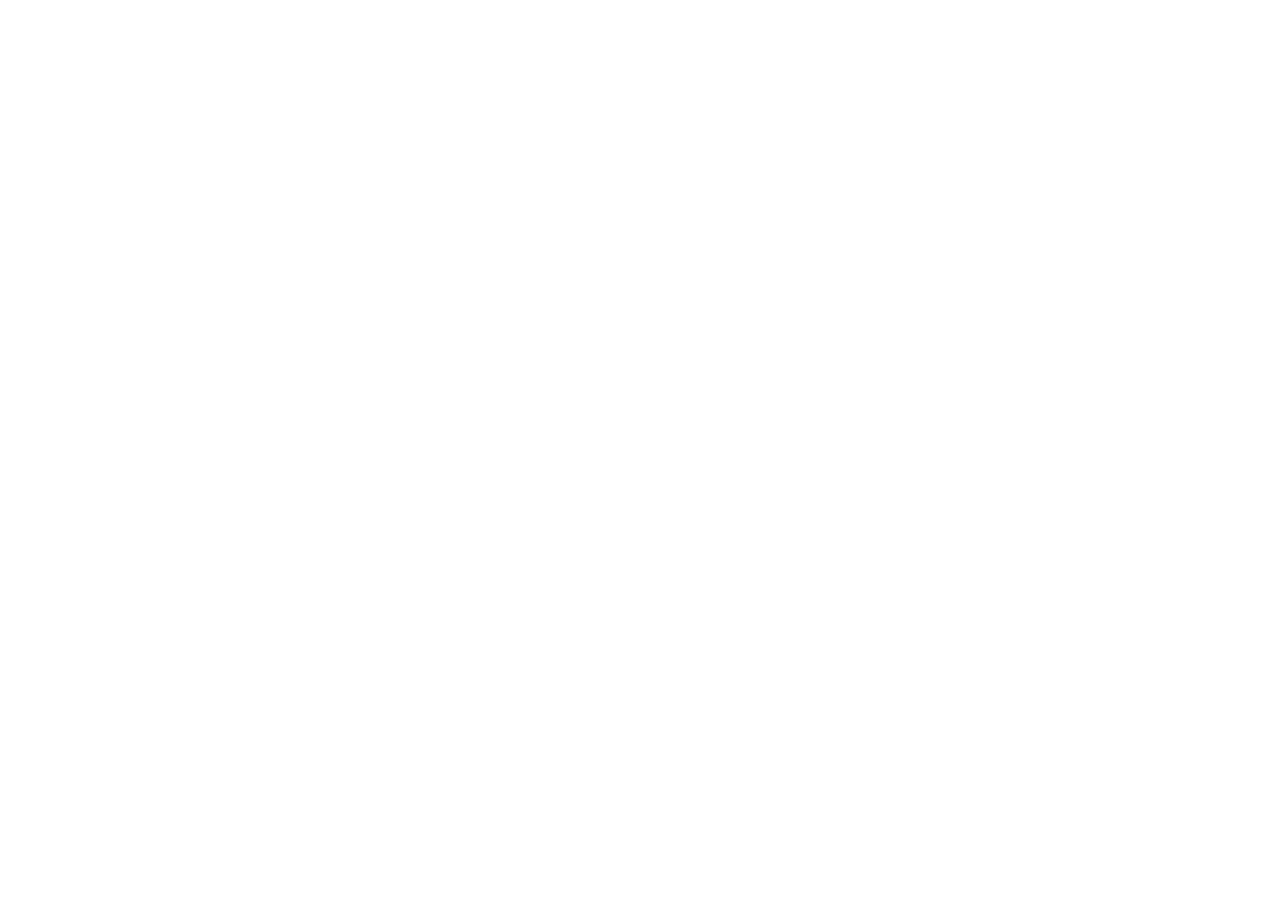
==== news-add.html @ 675e3b58 "[add] テーブルの追加" ====
<!DOCTYPE html>
<html lang="ja">
<head>
    <meta charset="UTF-8">
    <meta name="viewport" content="width=device-width, initial-scale=1.0">
    <title>お知らせ 新規追加 | Salus製薬株式会社_admin</title>
</head>
<body>
    
</body>
</html>
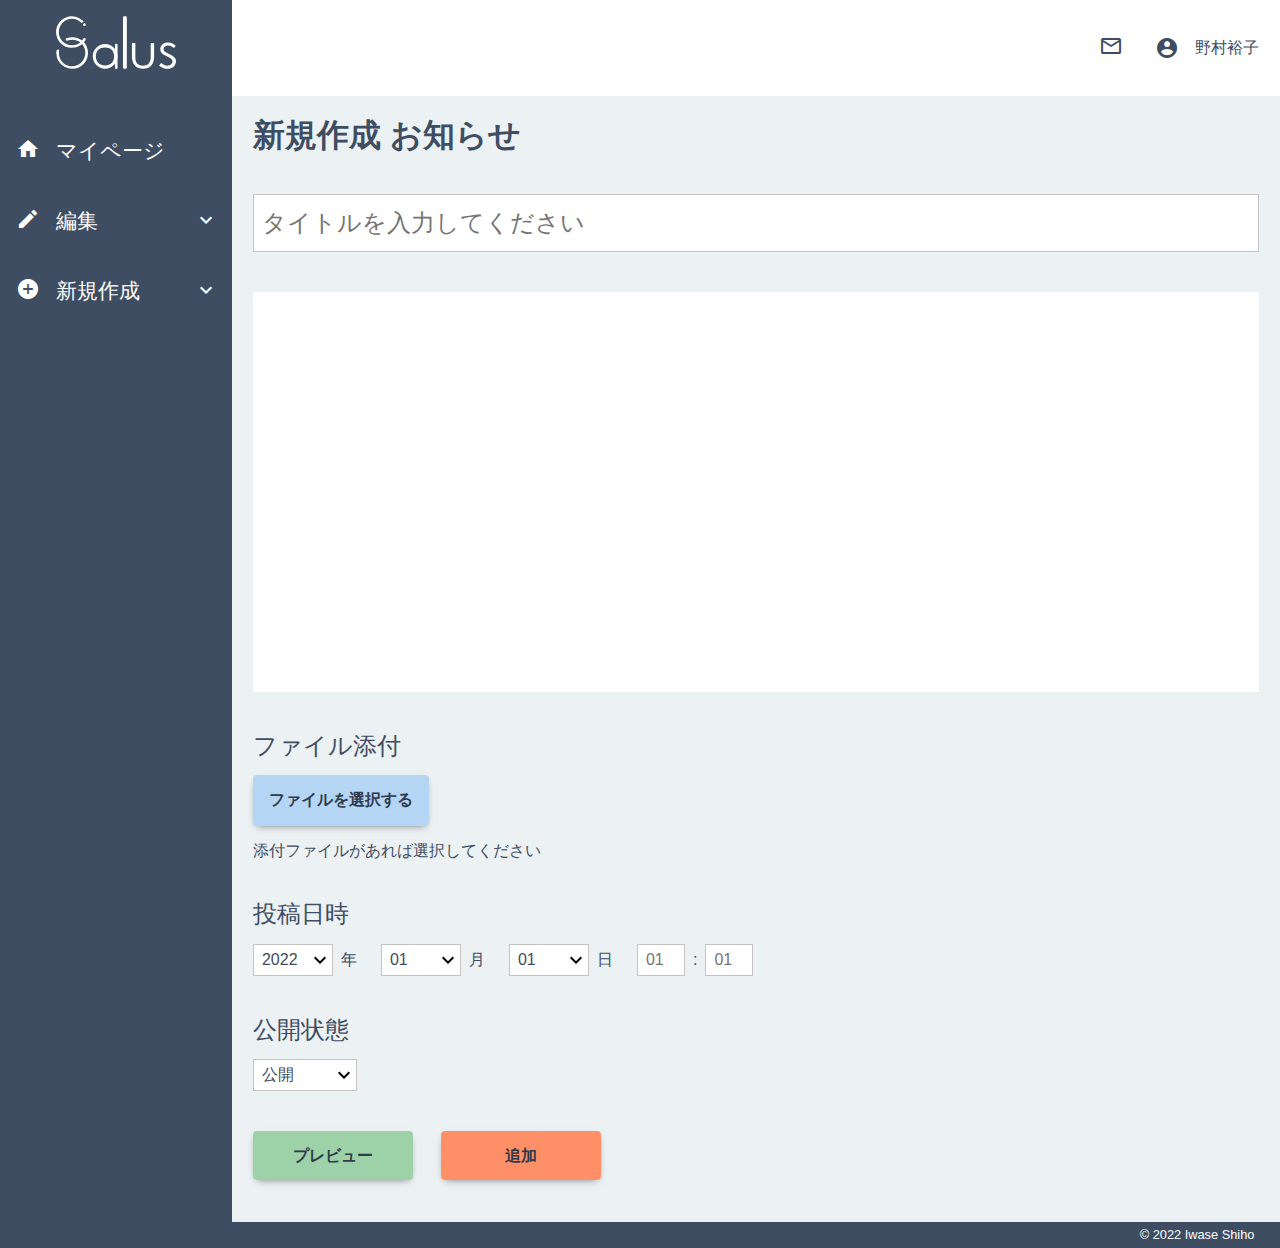
==== commit 72731ad3: "[add] 新規追加のコンテンツ追加" ====
--- a/news-add.html
+++ b/news-add.html
@@ -3,9 +3,195 @@
 <head>
     <meta charset="UTF-8">
     <meta name="viewport" content="width=device-width, initial-scale=1.0">
-    <title>お知らせ 新規追加 | Salus製薬株式会社_admin</title>
+    <link rel="stylesheet" href="./css/foundations.css">
+    <link rel="stylesheet" href="./css/layout.css">
+    <link rel="stylesheet" href="./css/object.css">
+    <link href="https://fonts.googleapis.com/icon?family=Material+Icons" rel="stylesheet">
+    <link href="https://cdn.quilljs.com/1.3.6/quill.snow.css" rel="stylesheet">
+    <title>新規追加 お知らせ | Salus製薬株式会社_admin</title>
 </head>
 <body>
-    
+    <div class="l-grid">
+        <header class="l-header  p-grid p-grid__header df">
+            <div class="p-nav">
+                <nav class="p-nav__header">
+                    <ul class="df">
+                        <a href="">
+                            <li>
+                                <span class="material-icons">mail_outline</span>
+                            </li>    
+                        </a>
+                        <li class="df">
+                            <span class="material-icons c-icon c-icon--account">account_circle</span>
+                            <div>野村裕子</div>
+                        </li>
+                    </ul>
+                </nav>    
+            </div>
+        </header>
+
+        <nav class="p-menu p-grid p-grid__menu">
+            <div class="p-menu__logo">
+                <a href="">
+                    <h1>
+                        <img src="./img/salus-logo-admin.svg" alt="Salus製薬株式会社">
+                    </h1>    
+                </a>
+            </div>
+            <ul class="p-menu__list">
+                <li>
+                    <a href="">
+                        <div class="c-icon c-icon--mypage">マイページ</div>
+                    </a>
+                </li>
+                <li>
+                    <div class="c-icon c-icon--edit p-menu__accordion">編集</div>
+                    <ul class="p-menu-sub">
+                        <li><a href="">お知らせ</a></li>
+                        <li><a href="">トピックス</a></li>
+                        <li><a href="">会社概要</a></li>
+                        <li><a href="">事業</a></li>
+                    </ul>
+                </li>
+                <li>
+                    <div class="c-icon c-icon--add p-menu__accordion">新規作成</div>
+                    <ul class="p-menu-sub">
+                        <li><a href="">お知らせ</a></li>
+                        <li><a href="">トピックス</a></li>
+                        <li><a href="">会社概要</a></li>
+                        <li><a href="">事業</a></li>
+                    </ul>
+                </li>
+             </ul>
+        </nav>
+
+        <main class="p-grid p-grid__edit">
+            <section>
+                <div class="p-add l-wrapper">
+                    <div class="c-heading">
+                        <h2>新規作成 お知らせ</h2>
+                    </div>
+                    <div class="c-title">
+                        <input type="text" placeholder="タイトルを入力してください">
+                    </div>
+                    <div class="p-text-editor">
+                        <div id="c-editor"></div>
+                    </div>
+                    <div class="p-file-button">
+                        <h3>ファイル添付</h3>
+                        <div class="p-file-button__selection">
+                            <label for=""><input type="file">ファイルを選択する</label>
+                            <p class="file-name">添付ファイルがあれば選択してください</p>
+                        </div>
+                    </div>
+                    <div class="p-date-time">
+                        <h3>投稿日時</h3>
+                        <div class="df p-date-time__form">
+                            <div class="df p-date-time__year">
+                                <select name="" id="">
+                                    <option value="2022">2022</option>
+                                    <option value="2023">2023</option>
+                                    <option value="2024">2024</option>
+                                    <option value="2025">2025</option>
+                                    <option value="2026">2026</option>
+                                    <option value="2027">2027</option>
+                                    <option value="2028">2028</option>
+                                    <option value="2029">2029</option>
+                                    <option value="2030">2030</option>
+                                </select>
+                                <span>年</span>
+                            </div>
+                                <div class="df p-date-time__month">
+                                    <select name="" id="">
+                                        <option value="01">01</option>
+                                        <option value="02">02</option>
+                                        <option value="03">03</option>
+                                        <option value="04">04</option>
+                                        <option value="05">05</option>
+                                        <option value="06">06</option>
+                                        <option value="07">07</option>
+                                        <option value="08">08</option>
+                                        <option value="09">09</option>
+                                        <option value="10">10</option>
+                                        <option value="11">11</option>
+                                        <option value="12">12</option>
+                                    </select>
+                                    <span>月</span>
+                                </div>
+                                <div class="df p-date-time__day">
+                                    <select name="" id="">
+                                        <option value="01">01</option>
+                                        <option value="02">02</option>
+                                        <option value="03">03</option>
+                                        <option value="04">04</option>
+                                        <option value="05">05</option>
+                                        <option value="06">06</option>
+                                        <option value="07">07</option>
+                                        <option value="08">08</option>
+                                        <option value="09">09</option>
+                                        <option value="10">10</option>
+                                        <option value="11">11</option>
+                                        <option value="12">12</option>
+                                        <option value="13">13</option>
+                                        <option value="14">14</option>
+                                        <option value="15">15</option>
+                                        <option value="16">16</option>
+                                        <option value="17">17</option>
+                                        <option value="18">18</option>
+                                        <option value="19">19</option>
+                                        <option value="20">20</option>
+                                        <option value="21">21</option>
+                                        <option value="22">22</option>
+                                        <option value="23">23</option>
+                                        <option value="24">24</option>
+                                        <option value="25">25</option>
+                                        <option value="26">26</option>
+                                        <option value="27">27</option>
+                                        <option value="28">28</option>
+                                        <option value="29">29</option>
+                                        <option value="30">30</option>
+                                        <option value="31">31</option>
+                                    </select>
+                                    <span>日</span>
+                                </div>
+                                <div class="p-date-time__hour">
+                                    <input type="text" placeholder="01">
+                                </div>
+                                <div class="df p-date-time__colon">
+                                    <span>:</span>
+                                </div>
+                                <div class="p-date-time__minutes">
+                                    <input type="text" placeholder="01">
+                                </div>
+                        </div>
+                    </div>
+                    <div class="p-public-status">
+                        <h3>公開状態</h3>
+                        <div class="p-public-status__selection">
+                            <select name="" id="">
+                                <option value="公開">公開</option>
+                                <option value="非公開">非公開</option>
+                            </select>
+                        </div>
+                    </div>
+                    <div class="p-add-button">
+                        <a href=""><input type="button">プレビュー</a>
+                        <a href=""><input type="button">追加</a>
+                    </div>
+
+                </div>
+            </section>
+        </main>
+
+        <footer class="p-grid p-grid__footer l-footer df">
+            <small>&copy; 2022 Iwase Shiho</small>
+        </footer>
+
+    </div>
+    <script src="https://ajax.googleapis.com/ajax/libs/jquery/3.6.0/jquery.min.js"></script>
+    <script src="./js/accordion.js" type="text/javascript"></script>
+    <script src="https://cdn.quilljs.com/1.3.6/quill.js"></script>
+    <script src="./js/text-editor.js" type="text/javascript"></script>
+    <script src="./js/file-button.js" type="text/javascript"></script>
 </body>
 </html>--- a/css/foundations.css
+++ b/css/foundations.css
@@ -0,0 +1,476 @@
+html {
+  font-size: 100%;
+}
+html body {
+  font-family: "Inconsolata", "Noto Sans JP", sans-serif;
+  color: #3E4D62;
+  background-color: #ECF1F4;
+}
+html body p {
+  line-break: strict;
+}
+
+/*! destyle.css v2.0.2 | MIT License | https://github.com/nicolas-cusan/destyle.css */
+/* Reset box-model and set borders */
+/* ============================================ */
+*,
+::before,
+::after {
+  box-sizing: border-box;
+  border-style: solid;
+  border-width: 0;
+}
+
+/* Document */
+/* ============================================ */
+/**
+ * 1. Correct the line height in all browsers.
+ * 2. Prevent adjustments of font size after orientation changes in iOS.
+ * 3. Remove gray overlay on links for iOS.
+ */
+html {
+  line-height: 1.15;
+  /* 1 */
+  -webkit-text-size-adjust: 100%;
+  /* 2 */
+  -webkit-tap-highlight-color: transparent;
+  /* 3*/
+}
+
+/* Sections */
+/* ============================================ */
+/**
+ * Remove the margin in all browsers.
+ */
+body {
+  margin: 0;
+}
+
+/**
+ * Render the `main` element consistently in IE.
+ */
+main {
+  display: block;
+}
+
+/* Vertical rhythm */
+/* ============================================ */
+p,
+table,
+blockquote,
+address,
+pre,
+iframe,
+form,
+figure,
+dl {
+  margin: 0;
+}
+
+/* Headings */
+/* ============================================ */
+h1,
+h2,
+h3,
+h4,
+h5,
+h6 {
+  font-size: inherit;
+  line-height: inherit;
+  font-weight: inherit;
+  margin: 0;
+}
+
+/* Lists (enumeration) */
+/* ============================================ */
+ul,
+ol {
+  margin: 0;
+  padding: 0;
+  list-style: none;
+}
+
+/* Lists (definition) */
+/* ============================================ */
+dt {
+  font-weight: bold;
+}
+
+dd {
+  margin-left: 0;
+}
+
+/* Grouping content */
+/* ============================================ */
+/**
+ * 1. Add the correct box sizing in Firefox.
+ * 2. Show the overflow in Edge and IE.
+ */
+hr {
+  box-sizing: content-box;
+  /* 1 */
+  height: 0;
+  /* 1 */
+  overflow: visible;
+  /* 2 */
+  border-top-width: 1px;
+  margin: 0;
+  clear: both;
+  color: inherit;
+}
+
+/**
+ * 1. Correct the inheritance and scaling of font size in all browsers.
+ * 2. Correct the odd `em` font sizing in all browsers.
+ */
+pre {
+  font-family: monospace, monospace;
+  /* 1 */
+  font-size: inherit;
+  /* 2 */
+}
+
+address {
+  font-style: inherit;
+}
+
+/* Text-level semantics */
+/* ============================================ */
+/**
+ * Remove the gray background on active links in IE 10.
+ */
+a {
+  background-color: transparent;
+  text-decoration: none;
+  color: inherit;
+}
+
+/**
+ * 1. Remove the bottom border in Chrome 57-
+ * 2. Add the correct text decoration in Chrome, Edge, IE, Opera, and Safari.
+ */
+abbr[title] {
+  text-decoration: underline;
+  /* 2 */
+  -webkit-text-decoration: underline dotted;
+          text-decoration: underline dotted;
+  /* 2 */
+}
+
+/**
+ * Add the correct font weight in Chrome, Edge, and Safari.
+ */
+b,
+strong {
+  font-weight: bolder;
+}
+
+/**
+ * 1. Correct the inheritance and scaling of font size in all browsers.
+ * 2. Correct the odd `em` font sizing in all browsers.
+ */
+code,
+kbd,
+samp {
+  font-family: monospace, monospace;
+  /* 1 */
+  font-size: inherit;
+  /* 2 */
+}
+
+/**
+ * Add the correct font size in all browsers.
+ */
+small {
+  font-size: 80%;
+}
+
+/**
+ * Prevent `sub` and `sup` elements from affecting the line height in
+ * all browsers.
+ */
+sub,
+sup {
+  font-size: 75%;
+  line-height: 0;
+  position: relative;
+  vertical-align: baseline;
+}
+
+sub {
+  bottom: -0.25em;
+}
+
+sup {
+  top: -0.5em;
+}
+
+/* Embedded content */
+/* ============================================ */
+/**
+ * Prevent vertical alignment issues.
+ */
+img,
+embed,
+object,
+iframe {
+  vertical-align: bottom;
+}
+
+/* Forms */
+/* ============================================ */
+/**
+ * Reset form fields to make them styleable
+ */
+button,
+input,
+optgroup,
+select,
+textarea {
+  -webkit-appearance: none;
+  -moz-appearance: none;
+       appearance: none;
+  vertical-align: middle;
+  color: inherit;
+  font: inherit;
+  background: transparent;
+  padding: 0;
+  margin: 0;
+  outline: 0;
+  border-radius: 0;
+  text-align: inherit;
+}
+
+/**
+ * Reset radio and checkbox appearance to preserve their look in iOS.
+ */
+[type=checkbox] {
+  -webkit-appearance: checkbox;
+  -moz-appearance: checkbox;
+       appearance: checkbox;
+}
+
+[type=radio] {
+  -webkit-appearance: radio;
+  -moz-appearance: radio;
+       appearance: radio;
+}
+
+/**
+ * Show the overflow in IE.
+ * 1. Show the overflow in Edge.
+ */
+button,
+input {
+  /* 1 */
+  overflow: visible;
+}
+
+/**
+ * Remove the inheritance of text transform in Edge, Firefox, and IE.
+ * 1. Remove the inheritance of text transform in Firefox.
+ */
+button,
+select {
+  /* 1 */
+  text-transform: none;
+}
+
+/**
+ * Correct the inability to style clickable types in iOS and Safari.
+ */
+button,
+[type=button],
+[type=reset],
+[type=submit] {
+  cursor: pointer;
+  -webkit-appearance: none;
+  -moz-appearance: none;
+       appearance: none;
+}
+
+button[disabled],
+[type=button][disabled],
+[type=reset][disabled],
+[type=submit][disabled] {
+  cursor: default;
+}
+
+/**
+ * Remove the inner border and padding in Firefox.
+ */
+button::-moz-focus-inner,
+[type=button]::-moz-focus-inner,
+[type=reset]::-moz-focus-inner,
+[type=submit]::-moz-focus-inner {
+  border-style: none;
+  padding: 0;
+}
+
+/**
+ * Restore the focus styles unset by the previous rule.
+ */
+button:-moz-focusring,
+[type=button]:-moz-focusring,
+[type=reset]:-moz-focusring,
+[type=submit]:-moz-focusring {
+  outline: 1px dotted ButtonText;
+}
+
+/**
+ * Remove arrow in IE10 & IE11
+ */
+select::-ms-expand {
+  display: none;
+}
+
+/**
+ * Remove padding
+ */
+option {
+  padding: 0;
+}
+
+/**
+ * Reset to invisible
+ */
+fieldset {
+  margin: 0;
+  padding: 0;
+  min-width: 0;
+}
+
+/**
+ * 1. Correct the text wrapping in Edge and IE.
+ * 2. Correct the color inheritance from `fieldset` elements in IE.
+ * 3. Remove the padding so developers are not caught out when they zero out
+ *    `fieldset` elements in all browsers.
+ */
+legend {
+  color: inherit;
+  /* 2 */
+  display: table;
+  /* 1 */
+  max-width: 100%;
+  /* 1 */
+  padding: 0;
+  /* 3 */
+  white-space: normal;
+  /* 1 */
+}
+
+/**
+ * Add the correct vertical alignment in Chrome, Firefox, and Opera.
+ */
+progress {
+  vertical-align: baseline;
+}
+
+/**
+ * Remove the default vertical scrollbar in IE 10+.
+ */
+textarea {
+  overflow: auto;
+}
+
+/**
+ * Correct the cursor style of increment and decrement buttons in Chrome.
+ */
+[type=number]::-webkit-inner-spin-button,
+[type=number]::-webkit-outer-spin-button {
+  height: auto;
+}
+
+/**
+ * 1. Correct the outline style in Safari.
+ */
+[type=search] {
+  outline-offset: -2px;
+  /* 1 */
+}
+
+/**
+ * Remove the inner padding in Chrome and Safari on macOS.
+ */
+[type=search]::-webkit-search-decoration {
+  -webkit-appearance: none;
+}
+
+/**
+ * 1. Correct the inability to style clickable types in iOS and Safari.
+ * 2. Change font properties to `inherit` in Safari.
+ */
+::-webkit-file-upload-button {
+  -webkit-appearance: button;
+  /* 1 */
+  font: inherit;
+  /* 2 */
+}
+
+/**
+ * Clickable labels
+ */
+label[for] {
+  cursor: pointer;
+}
+
+/* Interactive */
+/* ============================================ */
+/*
+ * Add the correct display in Edge, IE 10+, and Firefox.
+ */
+details {
+  display: block;
+}
+
+/*
+ * Add the correct display in all browsers.
+ */
+summary {
+  display: list-item;
+}
+
+/*
+ * Remove outline for editable content.
+ */
+[contenteditable] {
+  outline: none;
+}
+
+/* Table */
+/* ============================================ */
+table {
+  border-collapse: collapse;
+  border-spacing: 0;
+}
+
+caption {
+  text-align: left;
+}
+
+td,
+th {
+  vertical-align: top;
+  padding: 0;
+}
+
+th {
+  text-align: left;
+  font-weight: bold;
+}
+
+/* Misc */
+/* ============================================ */
+/**
+ * Add the correct display in IE 10+.
+ */
+template {
+  display: none;
+}
+
+/**
+ * Add the correct display in IE 10.
+ */
+[hidden] {
+  display: none;
+}--- a/css/layout.css
+++ b/css/layout.css
@@ -0,0 +1,28 @@
+.l-grid {
+  display: grid;
+  grid-template-rows: 6rem 1fr 1rem;
+  grid-template-columns: 14.5rem 1fr;
+}
+
+.l-header {
+  background-color: #ffffff;
+  padding: 0 2%;
+  justify-content: end;
+  align-items: center;
+}
+
+main {
+  min-height: calc(100vh - 117px);
+}
+
+.l-wrapper {
+  margin: 2%;
+}
+
+.l-footer {
+  padding: 1% 2%;
+  background-color: #3E4D62;
+  color: #ffffff;
+  align-items: center;
+  justify-content: end;
+}--- a/css/object.css
+++ b/css/object.css
@@ -0,0 +1,490 @@
+.df {
+  display: flex;
+}
+
+.p-nav__header ul {
+  justify-content: flex-end;
+}
+.p-nav__header ul a {
+  margin-right: 2rem;
+}
+.p-nav__header ul li {
+  align-items: center;
+}
+
+.p-menu {
+  height: 100%;
+}
+.p-menu__logo {
+  text-align: center;
+  margin: 1rem 3.5rem 2rem;
+}
+.p-menu__logo a h1 img {
+  width: 100%;
+}
+.p-menu__list {
+  display: inline-block;
+  margin-top: 2rem;
+  width: 100%;
+  font-size: 1.3rem;
+  font-weight: 500;
+}
+.p-menu__list > li:first-of-type {
+  margin-bottom: 2.5rem;
+}
+.p-menu__list > li:last-of-type {
+  margin-top: 2.5rem;
+}
+.p-menu__list li {
+  position: relative;
+}
+.p-menu__list li a {
+  display: inline-block;
+  width: 100%;
+  padding-left: 1rem;
+  padding-right: 0.5rem;
+}
+.p-menu__accordion {
+  padding-left: 1rem;
+  padding-right: 0.5rem;
+  cursor: pointer;
+  transition: 0.3s;
+}
+.p-menu__accordion:hover {
+  color: #8CDBFF;
+  transition: 0.3s;
+}
+
+.p-menu-sub {
+  display: none;
+  font-size: 1rem;
+  background-color: #44546C;
+  margin-bottom: 2.5rem;
+  margin-top: 1rem;
+}
+.p-menu-sub li {
+  position: relative;
+  transition: 0.3s;
+}
+.p-menu-sub li:hover {
+  font-weight: bold;
+  color: #8CDBFF;
+  border-left: 8px solid #8CDBFF;
+  transition: 0.3s;
+}
+.p-menu-sub li a {
+  padding: 1rem 0;
+  margin: 0;
+  padding-left: 3.5rem;
+}
+.p-menu-sub li a:hover::after {
+  font-family: "Material Icons";
+  font-size: 1.5rem;
+  content: "\e5cc";
+  position: absolute;
+  top: 20%;
+  right: 16px;
+}
+
+.p-grid__menu {
+  grid-row: 1/3;
+  grid-column: 1/2;
+  background-color: #3E4D62;
+  color: #ffffff;
+}
+.p-grid__header {
+  grid-row: 1/2;
+  grid-column: 2/3;
+}
+.p-grid__mypage, .p-grid__edit {
+  grid-row: 2/3;
+  grid-column: 2/3;
+}
+.p-grid__footer {
+  grid-row: 3;
+  grid-column: 1/3;
+}
+
+.p-notification {
+  margin-top: 5rem;
+}
+.p-notification h3 {
+  font-size: 1.5rem;
+  font-weight: 500;
+}
+.p-notification ul {
+  margin-top: 2rem;
+}
+.p-notification ul li {
+  align-items: center;
+  padding: 2rem 0;
+  border-top: 1px solid #D6D6D6;
+  border-bottom: 1px solid #D6D6D6;
+}
+.p-notification ul li:not(:first-of-type) {
+  border-top: none;
+}
+.p-notification ul li div:first-child {
+  margin-right: 2rem;
+}
+
+.p-sort-menu {
+  margin-top: 2rem;
+  align-items: end;
+}
+.p-sort-menu__pull-down-list {
+  border: 1px solid #C4C2C2;
+  background-color: #ffffff;
+  border-radius: 2px;
+  width: 6.5rem;
+  height: 2rem;
+  margin-right: 1.5rem;
+}
+.p-sort-menu__pull-down-list select {
+  background-image: url(../img/arrow-select.svg);
+  background-position: right 0px center;
+  background-repeat: no-repeat;
+  width: 100%;
+  height: 2rem;
+  padding: 0 0.5rem;
+  cursor: pointer;
+}
+.p-sort-menu__search {
+  width: 15rem;
+}
+.p-sort-menu__search input {
+  border: 1px solid #C4C2C2;
+  background-color: #ffffff;
+  border-radius: 16px;
+  width: 100%;
+  height: 2rem;
+  padding: 0 0.5rem;
+}
+.p-sort-menu__delet {
+  margin-left: auto;
+}
+.p-sort-menu__delet a {
+  background-color: #EA6969;
+  color: #ffffff;
+  font-weight: bold;
+  width: 6.5rem;
+  height: 3rem;
+  justify-content: center;
+  align-items: center;
+  border-radius: 4px;
+  box-shadow: 0px 3px 8px -4px rgba(0, 0, 0, 0.6);
+}
+.p-sort-menu__delet a::before {
+  font-family: "Material Icons";
+  font-size: 1.5rem;
+  content: "\e92e";
+  margin-right: 0.5rem;
+}
+
+.p-table {
+  margin-top: 2rem;
+}
+.p-table table {
+  width: 100%;
+}
+.p-table input[type=checkbox] {
+  width: 1rem;
+  height: 1rem;
+}
+.p-table th {
+  background-color: #C9CDD0;
+  font-weight: 500;
+  padding: 1rem 0;
+  position: relative;
+}
+.p-table th:nth-of-type(1) {
+  padding: 1rem;
+  text-align: center;
+}
+.p-table th:nth-of-type(1)::after {
+  content: "";
+  display: inline-block;
+  width: 1.5px;
+  height: 36px;
+  background-color: #BDBEBF;
+  position: absolute;
+  top: 8px;
+  right: 0;
+  z-index: 1;
+}
+.p-table th:nth-of-type(n+2):nth-child(-n+5) {
+  padding-left: 1rem;
+}
+.p-table th:nth-of-type(n+2):nth-child(-n+5)::after {
+  content: "";
+  display: inline-block;
+  width: 1.5px;
+  height: 36px;
+  background-color: #BDBEBF;
+  position: absolute;
+  top: 8px;
+  right: 0;
+  z-index: 1;
+}
+.p-table td {
+  padding: 1.5rem 0;
+  vertical-align: middle;
+}
+.p-table td:nth-of-type(1) {
+  text-align: center;
+}
+.p-table td:nth-of-type(n+2):nth-child(-n+6) {
+  padding-left: 1rem;
+}
+.p-table__edit {
+  background-color: #D6D6D6;
+  justify-content: center;
+  align-items: center;
+  height: 3rem;
+  border-radius: 4px;
+  margin-right: 1rem;
+}
+.p-table__edit::before {
+  font-family: "Material Icons";
+  font-size: 1.5rem;
+  content: "\e3c9";
+  margin-right: 0.5rem;
+}
+.p-table__arrow {
+  background-color: #D6D6D6;
+  width: 3rem;
+  height: 3rem;
+  border-radius: 4px;
+  justify-content: center;
+  align-items: center;
+  cursor: pointer;
+}
+.p-table__arrow::before {
+  font-family: "Material Icons";
+  font-size: 1.5rem;
+  content: "\e5cf";
+}
+.p-table tr {
+  border-left: 1px solid #C7CDD5;
+  border-right: 1px solid #C7CDD5;
+}
+.p-table tr:nth-of-type(odd) {
+  background-color: #ffffff;
+}
+.p-table tr:nth-of-type(even) {
+  background-color: #F0F0F0;
+}
+.p-table tr:last-of-type {
+  border-bottom: 1px solid #C7CDD5;
+}
+
+.p-text-editor {
+  margin-top: 2.5rem;
+  background-color: #ffffff;
+}
+
+.p-file-button {
+  margin-top: 2.5rem;
+}
+.p-file-button h3 {
+  font-size: 1.5rem;
+  font-weight: 500;
+}
+.p-file-button__selection {
+  margin-top: 1rem;
+}
+.p-file-button__selection label {
+  padding: 1rem;
+  color: #2E3A4A;
+  background-color: #B5D5F5;
+  box-shadow: 0px 3px 8px -4px rgba(0, 0, 0, 0.6);
+  border-radius: 4px;
+  font-weight: bold;
+  display: inline-block;
+  position: relative;
+}
+.p-file-button__selection input {
+  position: absolute;
+  opacity: 0;
+  top: 0;
+  left: 0;
+  width: 100%;
+  height: 100%;
+  cursor: pointer;
+}
+.p-file-button__selection p {
+  margin-top: 1rem;
+}
+
+.p-date-time {
+  margin-top: 2.5rem;
+}
+.p-date-time h3 {
+  font-size: 1.5rem;
+  font-weight: 500;
+}
+.p-date-time select {
+  border: 1px solid #C4C2C2;
+  background-color: #ffffff;
+  background-image: url(../img/arrow-select.svg);
+  background-position: right 0px center;
+  background-repeat: no-repeat;
+  width: 100%;
+  height: 2rem;
+  padding: 0 0.5rem;
+  cursor: pointer;
+}
+.p-date-time input {
+  border: 1px solid #C4C2C2;
+  background-color: #ffffff;
+  width: 100%;
+  height: 2rem;
+  padding: 0 0.5rem;
+}
+.p-date-time__form {
+  margin-top: 1rem;
+}
+.p-date-time__year {
+  width: 6.5rem;
+  align-items: center;
+}
+.p-date-time__year span {
+  margin-left: 0.5rem;
+}
+.p-date-time__month, .p-date-time__day {
+  width: 6.5rem;
+  align-items: center;
+  margin-left: 1.5rem;
+}
+.p-date-time__month span, .p-date-time__day span {
+  margin-left: 0.5rem;
+}
+.p-date-time__hour {
+  width: 3rem;
+  margin-left: 1.5rem;
+  margin-right: 0.5rem;
+}
+.p-date-time__colon {
+  align-items: center;
+}
+.p-date-time__minutes {
+  width: 3rem;
+  margin-left: 0.5rem;
+}
+
+.p-public-status {
+  margin-top: 2.5rem;
+}
+.p-public-status h3 {
+  font-size: 1.5rem;
+  font-weight: 500;
+}
+.p-public-status select {
+  border: 1px solid #C4C2C2;
+  background-color: #ffffff;
+  background-image: url(../img/arrow-select.svg);
+  background-position: right 0px center;
+  background-repeat: no-repeat;
+  width: 100%;
+  height: 2rem;
+  padding: 0 0.5rem;
+  cursor: pointer;
+}
+.p-public-status__selection {
+  width: 6.5rem;
+  margin-top: 1rem;
+}
+
+.p-add-button {
+  margin: 3.5rem 0;
+}
+.p-add-button a {
+  color: #2E3A4A;
+  font-weight: bold;
+  box-shadow: 0px 3px 8px -4px rgba(0, 0, 0, 0.6);
+  border-radius: 4px;
+}
+.p-add-button a:first-of-type {
+  background-color: #9DD2A9;
+  padding: 1rem 2.5rem;
+  margin-right: 1.5rem;
+}
+.p-add-button a:last-of-type {
+  background-color: #FF8F67;
+  padding: 1rem 4rem;
+}
+
+.c-icon--account {
+  margin-right: 1rem;
+}
+.c-icon--menu {
+  margin-left: auto;
+}
+.c-icon--mypage {
+  transition: 0.3s;
+}
+.c-icon--mypage:hover {
+  color: #8CDBFF;
+  transition: 0.3s;
+}
+.c-icon--mypage::before {
+  font-family: "Material Icons";
+  font-size: 1.5rem;
+  content: "\e88a";
+  margin-right: 1rem;
+  position: relative;
+  top: 3.5px;
+}
+.c-icon--edit::before {
+  font-family: "Material Icons";
+  font-size: 1.5rem;
+  content: "\e3c9";
+  margin-right: 1rem;
+  position: relative;
+  top: 3.5px;
+}
+.c-icon--edit::after {
+  font-family: "Material Icons";
+  font-size: 1.5rem;
+  content: "\e5cf";
+  position: relative;
+  top: 4px;
+  left: 96px;
+}
+.c-icon--add::before {
+  font-family: "Material Icons";
+  font-size: 1.5rem;
+  content: "\e147";
+  margin-right: 1rem;
+  position: relative;
+  top: 3.5px;
+}
+.c-icon--add::after {
+  font-family: "Material Icons";
+  font-size: 1.5rem;
+  content: "\e5cf";
+  position: relative;
+  top: 4px;
+  left: 54px;
+}
+
+.c-heading h2 {
+  font-size: 2rem;
+  font-weight: bold;
+}
+
+.c-title {
+  margin-top: 2.5rem;
+  font-size: 1.5rem;
+  background-color: #ffffff;
+  border: 1px solid #C4C2C2;
+}
+.c-title input {
+  width: 100%;
+  height: 3.5rem;
+  padding: 0 0.5rem;
+}
+
+#c-editor {
+  height: 25rem;
+}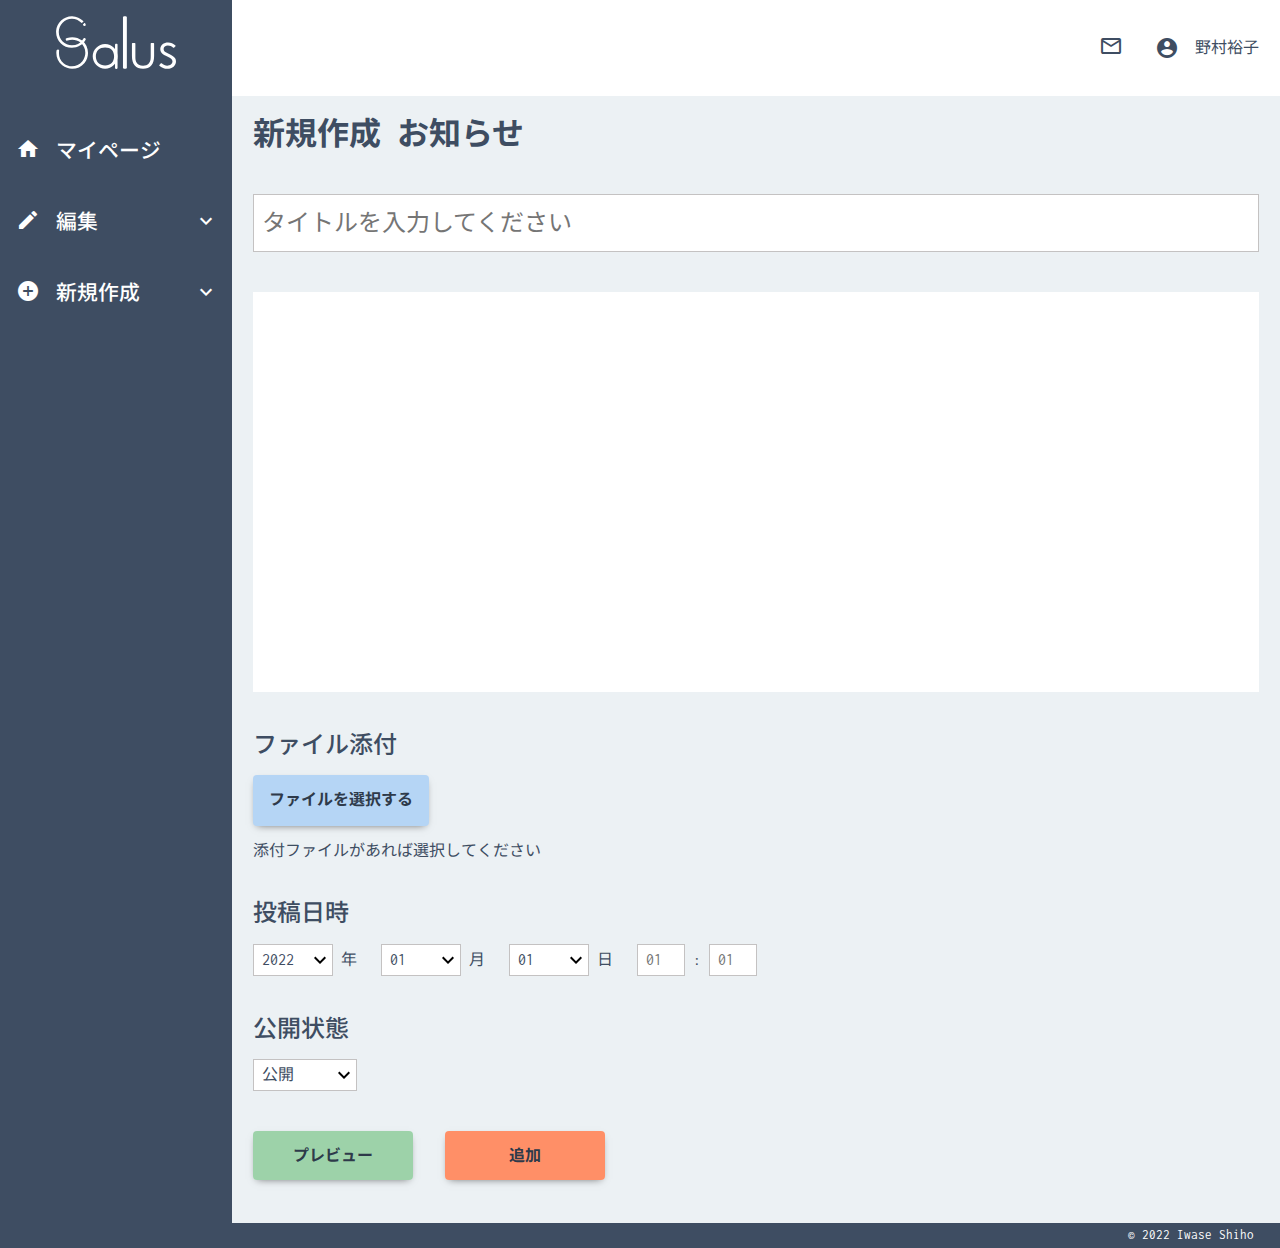
==== commit 87180a5b: "[add] headにリンクを追加" ====
--- a/news-add.html
+++ b/news-add.html
@@ -6,6 +6,9 @@
     <link rel="stylesheet" href="./css/foundations.css">
     <link rel="stylesheet" href="./css/layout.css">
     <link rel="stylesheet" href="./css/object.css">
+    <link rel="preconnect" href="https://fonts.googleapis.com">
+    <link rel="preconnect" href="https://fonts.gstatic.com" crossorigin>
+    <link href="https://fonts.googleapis.com/css2?family=Inconsolata:wght@200;300;400;500;600;700;800;900&family=Noto+Sans+JP:wght@100;300;400;500;700;900&display=swap" rel="stylesheet">
     <link href="https://fonts.googleapis.com/icon?family=Material+Icons" rel="stylesheet">
     <link href="https://cdn.quilljs.com/1.3.6/quill.snow.css" rel="stylesheet">
     <title>新規追加 お知らせ | Salus製薬株式会社_admin</title>
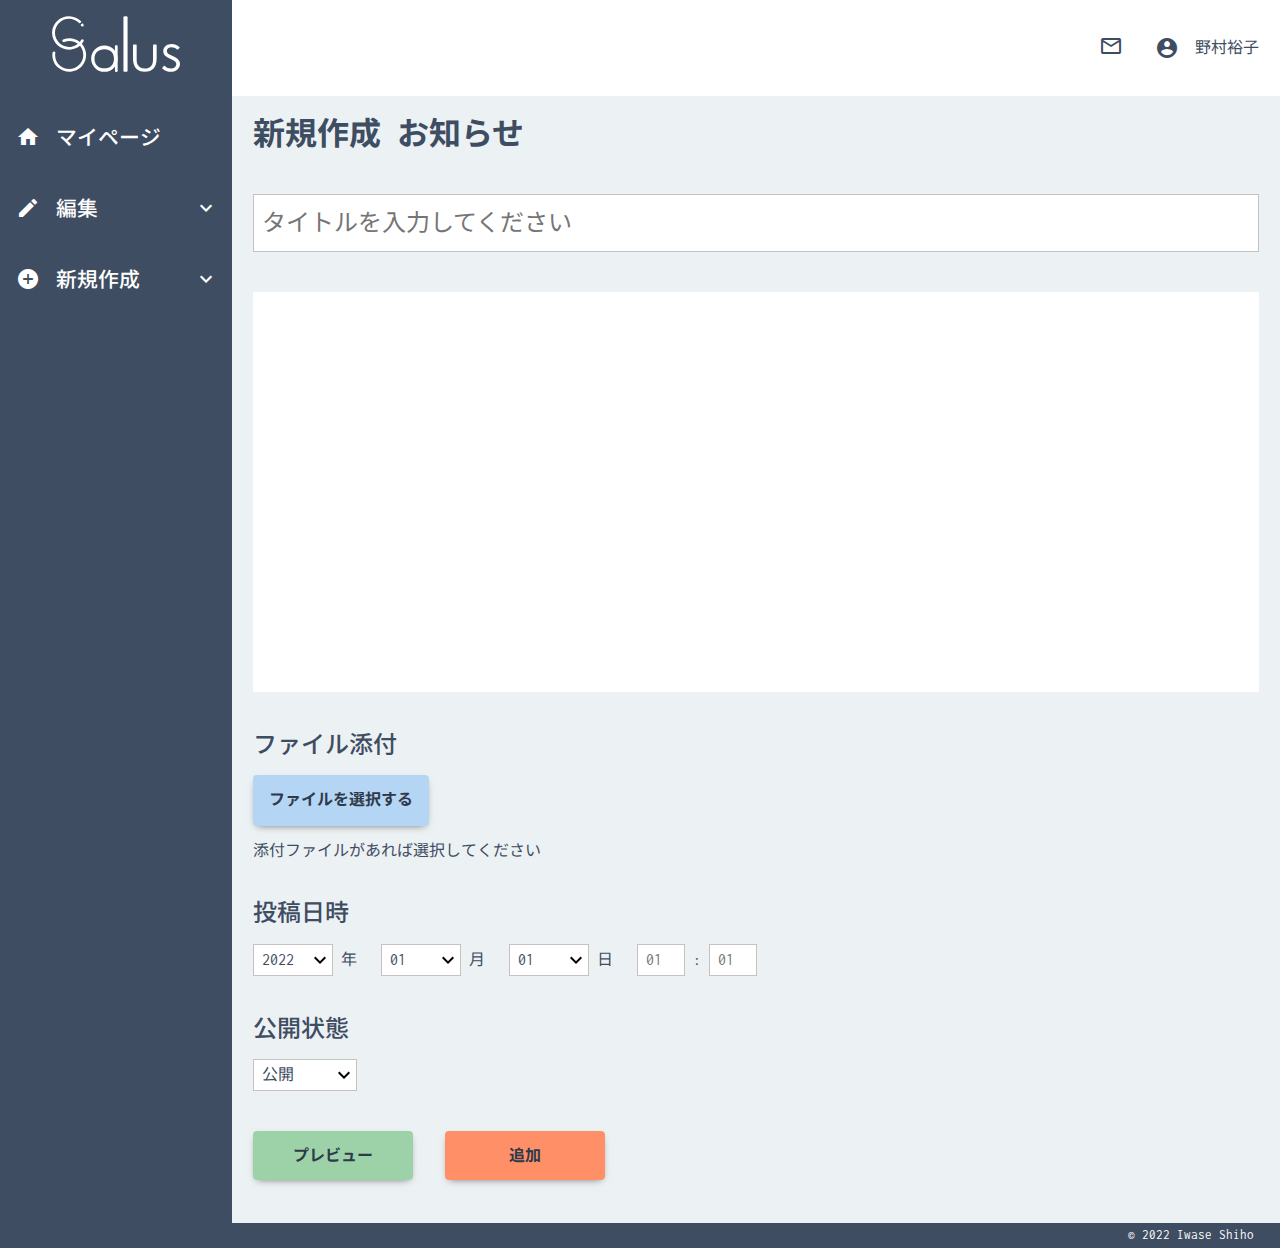
==== commit 82a83919: "[add] 新規作成にspメニューを追加" ====
--- a/news-add.html
+++ b/news-add.html
@@ -68,7 +68,48 @@
              </ul>
         </nav>
 
-        <main class="p-grid p-grid__edit">
+        <div class="p-menu-sp">
+            <div class="c-hamburger">
+                <span></span>
+                <span></span>
+                <span></span>
+            </div>
+            <nav class="p-menu-sp__list">
+                <ul>
+                    <li class="p-menu-sp__img">
+                        <a href="">
+                            <img src="./img/salus-logo-admin.svg" alt="Salus製薬株式会社">
+                        </a>
+                    </li>
+                    <li>
+                        <a href="">
+                            <div class="c-icon c-icon--mypage p-menu-sp__mypage">マイページ</div>
+                        </a>
+                    </li>
+                    <li>
+                        <div class="c-icon c-icon--edit p-menu__accordion df p-menu-sp__edit"><h2>編集</h2></div>
+                        <ul class="p-menu-sub">
+                            <li><a href="">お知らせ</a></li>
+                            <li><a href="">トピックス</a></li>
+                            <li><a href="">会社概要</a></li>
+                            <li><a href="">事業</a></li>
+                        </ul>
+                    </li>
+                    <li>
+                        <div class="c-icon c-icon--add p-menu__accordion df p-menu-sp__edit">新規作成</div>
+                        <ul class="p-menu-sub">
+                            <li><a href="">お知らせ</a></li>
+                            <li><a href="">トピックス</a></li>
+                            <li><a href="">会社概要</a></li>
+                            <li><a href="">事業</a></li>
+                        </ul>
+                    </li>    
+                </ul>
+            </nav>
+            <div class="c-back-dark"></div>
+        </div>
+
+        <main class="p-grid p-grid__add">
             <section>
                 <div class="p-add l-wrapper">
                     <div class="c-heading">
@@ -193,6 +234,7 @@
     </div>
     <script src="https://ajax.googleapis.com/ajax/libs/jquery/3.6.0/jquery.min.js"></script>
     <script src="./js/accordion.js" type="text/javascript"></script>
+    <script src="./js/menu-sp.js" type="text/javascript"></script>
     <script src="https://cdn.quilljs.com/1.3.6/quill.js"></script>
     <script src="./js/text-editor.js" type="text/javascript"></script>
     <script src="./js/file-button.js" type="text/javascript"></script>
--- a/css/layout.css
+++ b/css/layout.css
@@ -3,16 +3,40 @@
   grid-template-rows: 6rem 1fr 1rem;
   grid-template-columns: 14.5rem 1fr;
 }
+@media screen and (max-width: 1024px) {
+  .l-grid {
+    grid-template-columns: 24% 1fr;
+  }
+}
+@media screen and (max-width: 599px) {
+  .l-grid {
+    grid-template-rows: 4rem 1fr 1rem;
+    grid-template-columns: 1fr;
+  }
+}
 
 .l-header {
   background-color: #ffffff;
   padding: 0 2%;
-  justify-content: end;
+  justify-content: flex-end;
   align-items: center;
+}
+@media screen and (max-width: 599px) {
+  .l-header {
+    position: fixed;
+    width: 100%;
+    height: 4rem;
+    z-index: 1;
+  }
 }
 
 main {
   min-height: calc(100vh - 117px);
+}
+@media screen and (max-width: 599px) {
+  main {
+    min-height: calc(100vh - 80px);
+  }
 }
 
 .l-wrapper {
--- a/css/object.css
+++ b/css/object.css
@@ -15,9 +15,15 @@
 .p-menu {
   height: 100%;
 }
+@media screen and (max-width: 599px) {
+  .p-menu {
+    display: none;
+  }
+}
 .p-menu__logo {
-  text-align: center;
-  margin: 1rem 3.5rem 2rem;
+  width: 8rem;
+  margin: 0 auto;
+  padding: 1rem 0;
 }
 .p-menu__logo a h1 img {
   width: 100%;
@@ -28,6 +34,11 @@
   width: 100%;
   font-size: 1.3rem;
   font-weight: 500;
+}
+@media screen and (max-width: 1024px) {
+  .p-menu__list {
+    font-size: 1.1rem;
+  }
 }
 .p-menu__list > li:first-of-type {
   margin-bottom: 2.5rem;
@@ -50,9 +61,61 @@
   cursor: pointer;
   transition: 0.3s;
 }
+@media screen and (max-width: 1024px) {
+  .p-menu__accordion {
+    display: flex;
+    align-items: center;
+  }
+}
+@media screen and (max-width: 599px) {
+  .p-menu__accordion {
+    padding-right: 1rem;
+  }
+}
 .p-menu__accordion:hover {
   color: #8CDBFF;
   transition: 0.3s;
+}
+
+.p-menu-sp__list {
+  position: fixed;
+  z-index: 2;
+  top: 0;
+  left: 0;
+  color: #ffffff;
+  background: #3E4D62;
+  text-align: center;
+  transform: translateX(-100%);
+  transition: all 0.6s;
+  width: 90%;
+  height: 100%;
+  font-weight: 500;
+  overflow: auto;
+}
+.p-menu-sp__list.c-active {
+  transform: translateX(0%);
+  visibility: visible;
+}
+.p-menu-sp__list > ul {
+  margin-top: 4.5rem;
+  text-align: left;
+}
+.p-menu-sp__list > ul > li {
+  margin-bottom: 2rem;
+}
+.p-menu-sp__img {
+  width: 7.5rem;
+  padding-top: 1rem;
+}
+.p-menu-sp__img a img {
+  width: 100%;
+  padding-left: 1rem;
+}
+.p-menu-sp__mypage {
+  padding-left: 1rem;
+}
+.p-menu-sp__edit, .p-menu-sp__add {
+  align-items: center;
 }
 
 .p-menu-sub {
@@ -66,6 +129,11 @@
   position: relative;
   transition: 0.3s;
 }
+@media screen and (max-width: 599px) {
+  .p-menu-sub li {
+    width: 100%;
+  }
+}
 .p-menu-sub li:hover {
   font-weight: bold;
   color: #8CDBFF;
@@ -77,6 +145,18 @@
   margin: 0;
   padding-left: 3.5rem;
 }
+@media screen and (max-width: 1024px) {
+  .p-menu-sub li a {
+    padding-left: 3rem;
+  }
+}
+@media screen and (max-width: 599px) {
+  .p-menu-sub li a {
+    display: inline-block;
+    width: 100%;
+    padding-left: 3.5rem;
+  }
+}
 .p-menu-sub li a:hover::after {
   font-family: "Material Icons";
   font-size: 1.5rem;
@@ -84,6 +164,16 @@
   position: absolute;
   top: 20%;
   right: 16px;
+}
+@media screen and (max-width: 1024px) {
+  .p-menu-sub li a:hover::after {
+    right: 8px;
+  }
+}
+@media screen and (max-width: 599px) {
+  .p-menu-sub li a:hover::after {
+    right: 16px;
+  }
 }
 
 .p-grid__menu {
@@ -96,7 +186,7 @@
   grid-row: 1/2;
   grid-column: 2/3;
 }
-.p-grid__mypage, .p-grid__edit {
+.p-grid__mypage, .p-grid__edit, .p-grid__add {
   grid-row: 2/3;
   grid-column: 2/3;
 }
@@ -107,6 +197,11 @@
 
 .p-notification {
   margin-top: 5rem;
+}
+@media screen and (max-width: 599px) {
+  .p-notification {
+    margin: 2.5rem 0;
+  }
 }
 .p-notification h3 {
   font-size: 1.5rem;
@@ -121,16 +216,42 @@
   border-top: 1px solid #D6D6D6;
   border-bottom: 1px solid #D6D6D6;
 }
+@media screen and (max-width: 599px) {
+  .p-notification ul li {
+    display: block;
+    padding: 1.5rem 0;
+  }
+}
 .p-notification ul li:not(:first-of-type) {
   border-top: none;
 }
 .p-notification ul li div:first-child {
   margin-right: 2rem;
+}
+@media screen and (max-width: 599px) {
+  .p-notification ul li div:first-child {
+    margin-right: 0;
+    margin-bottom: 1rem;
+  }
+}
+
+@media screen and (max-width: 1024px) {
+  .p-edit {
+    margin-bottom: 2.5rem;
+  }
 }
 
 .p-sort-menu {
   margin-top: 2rem;
   align-items: end;
+}
+@media screen and (max-width: 599px) {
+  .p-sort-menu {
+    display: block;
+  }
+  .p-sort-menu > div {
+    display: block;
+  }
 }
 .p-sort-menu__pull-down-list {
   border: 1px solid #C4C2C2;
@@ -140,6 +261,15 @@
   height: 2rem;
   margin-right: 1.5rem;
 }
+@media screen and (max-width: 599px) {
+  .p-sort-menu__pull-down-list {
+    display: flex;
+    align-items: center;
+    width: 100%;
+    height: 3rem;
+    margin-bottom: 1.5rem;
+  }
+}
 .p-sort-menu__pull-down-list select {
   background-image: url(../img/arrow-select.svg);
   background-position: right 0px center;
@@ -152,6 +282,13 @@
 .p-sort-menu__search {
   width: 15rem;
 }
+@media screen and (max-width: 599px) {
+  .p-sort-menu__search {
+    width: 100%;
+    height: 3rem;
+    margin-bottom: 1.5rem;
+  }
+}
 .p-sort-menu__search input {
   border: 1px solid #C4C2C2;
   background-color: #ffffff;
@@ -160,10 +297,546 @@
   height: 2rem;
   padding: 0 0.5rem;
 }
-.p-sort-menu__delet {
+@media screen and (max-width: 599px) {
+  .p-sort-menu__search input {
+    height: 100%;
+  }
+}
+
+.p-table {
+  margin-top: 2rem;
+}
+@media screen and (max-width: 1024px) {
+  .p-table {
+    display: none;
+  }
+}
+.p-table table {
+  width: 100%;
+}
+.p-table input[type=checkbox] {
+  width: 1rem;
+  height: 1rem;
+}
+.p-table th {
+  background-color: #C9CDD0;
+  font-weight: 500;
+  padding: 1rem 0;
+  position: relative;
+}
+.p-table th:nth-of-type(1) {
+  padding: 1rem;
+  text-align: center;
+}
+.p-table th:nth-of-type(1)::after {
+  content: "";
+  display: inline-block;
+  width: 1.5px;
+  height: 36px;
+  background-color: #BDBEBF;
+  position: absolute;
+  top: 8px;
+  right: 0;
+  z-index: 0;
+}
+.p-table th:nth-of-type(n+2):nth-child(-n+5) {
+  padding-left: 1rem;
+}
+.p-table th:nth-of-type(n+2):nth-child(-n+5)::after {
+  content: "";
+  display: inline-block;
+  width: 1.5px;
+  height: 36px;
+  background-color: #BDBEBF;
+  position: absolute;
+  top: 8px;
+  right: 0;
+  z-index: 0;
+}
+.p-table td {
+  padding: 1.5rem 0;
+  vertical-align: middle;
+}
+.p-table td:nth-of-type(1) {
+  text-align: center;
+}
+.p-table td:nth-of-type(n+2):nth-child(-n+6) {
+  padding-left: 1rem;
+}
+.p-table tr {
+  border-left: 1px solid #C7CDD5;
+  border-right: 1px solid #C7CDD5;
+}
+.p-table tr:nth-of-type(odd) {
+  background-color: #ffffff;
+}
+.p-table tr:nth-of-type(even) {
+  background-color: #F0F0F0;
+}
+.p-table tr:last-of-type {
+  border-bottom: 1px solid #C7CDD5;
+}
+
+.p-table-sp {
+  display: none;
+}
+@media screen and (max-width: 1024px) {
+  .p-table-sp {
+    display: block;
+    margin-top: 1.5rem;
+  }
+}
+.p-table-sp table {
+  table-layout: fixed;
+  width: 100%;
+}
+.p-table-sp input[type=checkbox] {
+  transform: scale(1.5);
+}
+.p-table-sp tr {
+  border-left: 1px solid #C7CDD5;
+  border-right: 1px solid #C7CDD5;
+}
+.p-table-sp th {
+  background-color: #C9CDD0;
+  font-weight: 500;
+  vertical-align: middle;
+  padding: 1rem 0;
+  position: relative;
+}
+.p-table-sp th:nth-of-type(1) {
+  padding: 1rem;
+  width: 16%;
+}
+.p-table-sp th:nth-of-type(1)::after {
+  content: "";
+  display: inline-block;
+  width: 1.5px;
+  height: 36px;
+  background-color: #BDBEBF;
+  position: absolute;
+  top: 10px;
+  right: 0;
+  z-index: 0;
+}
+.p-table-sp th:nth-of-type(2) {
+  padding-left: 1rem;
+}
+.p-table-sp__title td:first-of-type {
+  padding: 1.5rem 1rem;
+  width: 16%;
+}
+.p-table-sp__title td:last-of-type {
+  padding: 1.5rem 1rem;
+  line-height: 1.5;
+}
+.p-table-sp__setting--border-left {
+  position: relative;
+}
+.p-table-sp__setting--border-left::after {
+  content: "";
+  display: inline-block;
+  width: 100%;
+  height: 1px;
+  background-color: #BDBEBF;
+  position: absolute;
+  top: 34px;
+  left: 1rem;
+  z-index: 0;
+}
+.p-table-sp__setting--border-right {
+  position: relative;
+}
+.p-table-sp__setting--border-right::after {
+  content: "";
+  display: inline-block;
+  width: 100%;
+  height: 1px;
+  background-color: #BDBEBF;
+  position: absolute;
+  top: 34px;
+  right: 1rem;
+  z-index: 0;
+}
+.p-table-sp__setting td:nth-last-of-type(2) {
+  padding-left: 1rem;
+  padding-bottom: 1rem;
+}
+.p-table-sp__edit-button {
+  width: 100%;
+  padding: 1rem 1rem 1.5rem;
+}
+.p-table-sp--odd {
+  background-color: #ffffff;
+}
+.p-table-sp--even {
+  background-color: #F0F0F0;
+}
+.p-table-sp--even:last-of-type {
+  border-bottom: 1px solid #C7CDD5;
+}
+
+.p-text-editor {
+  margin-top: 2.5rem;
+  background-color: #ffffff;
+}
+
+.p-file-button {
+  margin-top: 2.5rem;
+}
+.p-file-button h3 {
+  font-size: 1.5rem;
+  font-weight: 500;
+}
+.p-file-button__selection {
+  margin-top: 1rem;
+}
+.p-file-button__selection label {
+  padding: 1rem;
+  color: #2E3A4A;
+  background-color: #B5D5F5;
+  box-shadow: 0px 3px 8px -4px rgba(0, 0, 0, 0.6);
+  border-radius: 4px;
+  font-weight: bold;
+  display: inline-block;
+  position: relative;
+}
+.p-file-button__selection input {
+  position: absolute;
+  opacity: 0;
+  top: 0;
+  left: 0;
+  width: 100%;
+  height: 100%;
+  cursor: pointer;
+}
+.p-file-button__selection p {
+  margin-top: 1rem;
+}
+
+.p-date-time {
+  margin-top: 2.5rem;
+}
+.p-date-time h3 {
+  font-size: 1.5rem;
+  font-weight: 500;
+}
+.p-date-time select {
+  border: 1px solid #C4C2C2;
+  background-color: #ffffff;
+  background-image: url(../img/arrow-select.svg);
+  background-position: right 0px center;
+  background-repeat: no-repeat;
+  width: 100%;
+  height: 2rem;
+  padding: 0 0.5rem;
+  cursor: pointer;
+}
+.p-date-time input {
+  border: 1px solid #C4C2C2;
+  background-color: #ffffff;
+  width: 100%;
+  height: 2rem;
+  padding: 0 0.5rem;
+}
+.p-date-time__form {
+  margin-top: 1rem;
+}
+.p-date-time__year {
+  width: 6.5rem;
+  align-items: center;
+}
+.p-date-time__year span {
+  margin-left: 0.5rem;
+}
+.p-date-time__month, .p-date-time__day {
+  width: 6.5rem;
+  align-items: center;
+  margin-left: 1.5rem;
+}
+.p-date-time__month span, .p-date-time__day span {
+  margin-left: 0.5rem;
+}
+.p-date-time__hour {
+  width: 3rem;
+  margin-left: 1.5rem;
+  margin-right: 0.5rem;
+}
+.p-date-time__colon {
+  align-items: center;
+}
+.p-date-time__minutes {
+  width: 3rem;
+  margin-left: 0.5rem;
+}
+
+.p-public-status {
+  margin-top: 2.5rem;
+}
+.p-public-status h3 {
+  font-size: 1.5rem;
+  font-weight: 500;
+}
+.p-public-status select {
+  border: 1px solid #C4C2C2;
+  background-color: #ffffff;
+  background-image: url(../img/arrow-select.svg);
+  background-position: right 0px center;
+  background-repeat: no-repeat;
+  width: 100%;
+  height: 2rem;
+  padding: 0 0.5rem;
+  cursor: pointer;
+}
+.p-public-status__selection {
+  width: 6.5rem;
+  margin-top: 1rem;
+}
+
+.p-add-button {
+  margin: 3.5rem 0;
+}
+.p-add-button a {
+  color: #2E3A4A;
+  font-weight: bold;
+  box-shadow: 0px 3px 8px -4px rgba(0, 0, 0, 0.6);
+  border-radius: 4px;
+}
+.p-add-button a:first-of-type {
+  background-color: #9DD2A9;
+  padding: 1rem 2.5rem;
+  margin-right: 1.5rem;
+}
+.p-add-button a:last-of-type {
+  background-color: #FF8F67;
+  padding: 1rem 4rem;
+}
+
+.c-icon--account {
+  margin-right: 1rem;
+}
+.c-icon--menu {
   margin-left: auto;
 }
-.p-sort-menu__delet a {
+.c-icon--mypage {
+  transition: 0.3s;
+}
+.c-icon--mypage:hover {
+  color: #8CDBFF;
+  transition: 0.3s;
+}
+.c-icon--mypage::before {
+  font-family: "Material Icons";
+  font-size: 1.5rem;
+  content: "\e88a";
+  margin-right: 1rem;
+  position: relative;
+  top: 3.5px;
+}
+@media screen and (max-width: 1024px) {
+  .c-icon--mypage::before {
+    margin-right: 0.5rem;
+  }
+}
+@media screen and (max-width: 599px) {
+  .c-icon--mypage::before {
+    margin-right: 1rem;
+  }
+}
+.c-icon--edit::before {
+  font-family: "Material Icons";
+  font-size: 1.5rem;
+  content: "\e3c9";
+  margin-right: 1rem;
+  position: relative;
+  top: 3.5px;
+}
+@media screen and (max-width: 1024px) {
+  .c-icon--edit::before {
+    top: 0;
+    margin-right: 0.5rem;
+  }
+}
+@media screen and (max-width: 599px) {
+  .c-icon--edit::before {
+    margin-right: 1rem;
+  }
+}
+.c-icon--edit::after {
+  font-family: "Material Icons";
+  font-size: 1.5rem;
+  content: "\e5cf";
+  position: relative;
+  top: 4px;
+  left: 96px;
+}
+@media screen and (max-width: 1024px) {
+  .c-icon--edit::after {
+    top: 0;
+    left: 0;
+    margin-left: auto;
+  }
+}
+@media screen and (max-width: 599px) {
+  .c-icon--edit::after {
+    right: 0.5rem;
+  }
+}
+.c-icon--add::before {
+  font-family: "Material Icons";
+  font-size: 1.5rem;
+  content: "\e147";
+  margin-right: 1rem;
+  position: relative;
+  top: 3.5px;
+}
+@media screen and (max-width: 1024px) {
+  .c-icon--add::before {
+    top: 0;
+    margin-right: 0.5rem;
+  }
+}
+@media screen and (max-width: 599px) {
+  .c-icon--add::before {
+    margin-right: 1rem;
+  }
+}
+.c-icon--add::after {
+  font-family: "Material Icons";
+  font-size: 1.5rem;
+  content: "\e5cf";
+  position: relative;
+  top: 4px;
+  left: 54px;
+}
+@media screen and (max-width: 1024px) {
+  .c-icon--add::after {
+    top: 0;
+    left: 0;
+    margin-left: auto;
+  }
+}
+@media screen and (max-width: 599px) {
+  .c-icon--add::after {
+    right: 0.5rem;
+  }
+}
+
+@media screen and (max-width: 1024px) {
+  .c-heading {
+    margin-top: 1.5rem;
+  }
+}
+.c-heading h2 {
+  font-size: 2rem;
+  font-weight: bold;
+}
+
+.c-title {
+  margin-top: 2.5rem;
+  font-size: 1.5rem;
+  background-color: #ffffff;
+  border: 1px solid #C4C2C2;
+}
+.c-title input {
+  width: 100%;
+  height: 3.5rem;
+  padding: 0 0.5rem;
+}
+
+#c-editor {
+  height: 25rem;
+}
+
+.c-hamburger {
+  display: none;
+  position: fixed;
+  width: 2.5rem;
+  height: 2.5rem;
+  top: 0.6rem;
+  left: 0.5rem;
+  z-index: 3;
+  cursor: pointer;
+}
+@media screen and (max-width: 599px) {
+  .c-hamburger {
+    display: block;
+  }
+}
+.c-hamburger span {
+  display: block;
+  position: absolute;
+  width: 30px;
+  height: 2px;
+  left: 6px;
+  background: #3E4D62;
+  transition: 0.3s ease-in-out;
+}
+.c-hamburger span:nth-child(1) {
+  top: 10px;
+}
+.c-hamburger span:nth-child(2) {
+  top: 20px;
+}
+.c-hamburger span:nth-child(3) {
+  top: 30px;
+}
+
+.c-active span {
+  background-color: #fff;
+}
+.c-active span:nth-of-type(1) {
+  top: 1.5rem;
+  transform: rotate(-45deg);
+}
+.c-active span:nth-of-type(2) {
+  display: none;
+}
+.c-active span:nth-of-type(3) {
+  top: 1.5rem;
+  transform: rotate(45deg);
+}
+
+.c-back-dark {
+  position: fixed;
+  width: 100%;
+  height: 100%;
+  top: 0;
+  left: 0;
+  z-index: 1;
+  background: rgba(3, 3, 3, 0.5);
+  transition: all 0.5s 0s ease;
+  display: none;
+}
+
+.c-button__edit {
+  background-color: #D6D6D6;
+  justify-content: center;
+  align-items: center;
+  height: 3rem;
+  border-radius: 4px;
+  margin-right: 1rem;
+}
+@media screen and (max-width: 1024px) {
+  .c-button__edit {
+    width: 100%;
+  }
+}
+.c-button__edit::before {
+  font-family: "Material Icons";
+  font-size: 1.5rem;
+  content: "\e3c9";
+  margin-right: 0.5rem;
+}
+.c-button__delet {
+  margin-left: auto;
+}
+@media screen and (max-width: 1024px) {
+  .c-button__delet {
+    display: none !important;
+  }
+}
+.c-button__delet a {
   background-color: #EA6969;
   color: #ffffff;
   font-weight: bold;
@@ -174,317 +847,35 @@
   border-radius: 4px;
   box-shadow: 0px 3px 8px -4px rgba(0, 0, 0, 0.6);
 }
-.p-sort-menu__delet a::before {
+.c-button__delet a::before {
   font-family: "Material Icons";
   font-size: 1.5rem;
   content: "\e92e";
   margin-right: 0.5rem;
 }
-
-.p-table {
-  margin-top: 2rem;
-}
-.p-table table {
-  width: 100%;
-}
-.p-table input[type=checkbox] {
-  width: 1rem;
-  height: 1rem;
-}
-.p-table th {
-  background-color: #C9CDD0;
-  font-weight: 500;
-  padding: 1rem 0;
-  position: relative;
-}
-.p-table th:nth-of-type(1) {
-  padding: 1rem;
-  text-align: center;
-}
-.p-table th:nth-of-type(1)::after {
-  content: "";
-  display: inline-block;
-  width: 1.5px;
-  height: 36px;
-  background-color: #BDBEBF;
-  position: absolute;
-  top: 8px;
-  right: 0;
-  z-index: 1;
-}
-.p-table th:nth-of-type(n+2):nth-child(-n+5) {
-  padding-left: 1rem;
-}
-.p-table th:nth-of-type(n+2):nth-child(-n+5)::after {
-  content: "";
-  display: inline-block;
-  width: 1.5px;
-  height: 36px;
-  background-color: #BDBEBF;
-  position: absolute;
-  top: 8px;
-  right: 0;
-  z-index: 1;
-}
-.p-table td {
-  padding: 1.5rem 0;
-  vertical-align: middle;
-}
-.p-table td:nth-of-type(1) {
-  text-align: center;
-}
-.p-table td:nth-of-type(n+2):nth-child(-n+6) {
-  padding-left: 1rem;
-}
-.p-table__edit {
-  background-color: #D6D6D6;
+.c-button__delet--sp {
+  display: none;
+}
+@media screen and (max-width: 1024px) {
+  .c-button__delet--sp {
+    display: block;
+    margin-top: 1.5rem;
+  }
+}
+.c-button__delet--sp a {
+  background-color: #EA6969;
+  color: #ffffff;
+  font-weight: bold;
+  width: 6.5rem;
+  height: 3rem;
   justify-content: center;
   align-items: center;
-  height: 3rem;
   border-radius: 4px;
-  margin-right: 1rem;
-}
-.p-table__edit::before {
+  box-shadow: 0px 3px 8px -4px rgba(0, 0, 0, 0.6);
+}
+.c-button__delet--sp a::before {
   font-family: "Material Icons";
   font-size: 1.5rem;
-  content: "\e3c9";
+  content: "\e92e";
   margin-right: 0.5rem;
-}
-.p-table__arrow {
-  background-color: #D6D6D6;
-  width: 3rem;
-  height: 3rem;
-  border-radius: 4px;
-  justify-content: center;
-  align-items: center;
-  cursor: pointer;
-}
-.p-table__arrow::before {
-  font-family: "Material Icons";
-  font-size: 1.5rem;
-  content: "\e5cf";
-}
-.p-table tr {
-  border-left: 1px solid #C7CDD5;
-  border-right: 1px solid #C7CDD5;
-}
-.p-table tr:nth-of-type(odd) {
-  background-color: #ffffff;
-}
-.p-table tr:nth-of-type(even) {
-  background-color: #F0F0F0;
-}
-.p-table tr:last-of-type {
-  border-bottom: 1px solid #C7CDD5;
-}
-
-.p-text-editor {
-  margin-top: 2.5rem;
-  background-color: #ffffff;
-}
-
-.p-file-button {
-  margin-top: 2.5rem;
-}
-.p-file-button h3 {
-  font-size: 1.5rem;
-  font-weight: 500;
-}
-.p-file-button__selection {
-  margin-top: 1rem;
-}
-.p-file-button__selection label {
-  padding: 1rem;
-  color: #2E3A4A;
-  background-color: #B5D5F5;
-  box-shadow: 0px 3px 8px -4px rgba(0, 0, 0, 0.6);
-  border-radius: 4px;
-  font-weight: bold;
-  display: inline-block;
-  position: relative;
-}
-.p-file-button__selection input {
-  position: absolute;
-  opacity: 0;
-  top: 0;
-  left: 0;
-  width: 100%;
-  height: 100%;
-  cursor: pointer;
-}
-.p-file-button__selection p {
-  margin-top: 1rem;
-}
-
-.p-date-time {
-  margin-top: 2.5rem;
-}
-.p-date-time h3 {
-  font-size: 1.5rem;
-  font-weight: 500;
-}
-.p-date-time select {
-  border: 1px solid #C4C2C2;
-  background-color: #ffffff;
-  background-image: url(../img/arrow-select.svg);
-  background-position: right 0px center;
-  background-repeat: no-repeat;
-  width: 100%;
-  height: 2rem;
-  padding: 0 0.5rem;
-  cursor: pointer;
-}
-.p-date-time input {
-  border: 1px solid #C4C2C2;
-  background-color: #ffffff;
-  width: 100%;
-  height: 2rem;
-  padding: 0 0.5rem;
-}
-.p-date-time__form {
-  margin-top: 1rem;
-}
-.p-date-time__year {
-  width: 6.5rem;
-  align-items: center;
-}
-.p-date-time__year span {
-  margin-left: 0.5rem;
-}
-.p-date-time__month, .p-date-time__day {
-  width: 6.5rem;
-  align-items: center;
-  margin-left: 1.5rem;
-}
-.p-date-time__month span, .p-date-time__day span {
-  margin-left: 0.5rem;
-}
-.p-date-time__hour {
-  width: 3rem;
-  margin-left: 1.5rem;
-  margin-right: 0.5rem;
-}
-.p-date-time__colon {
-  align-items: center;
-}
-.p-date-time__minutes {
-  width: 3rem;
-  margin-left: 0.5rem;
-}
-
-.p-public-status {
-  margin-top: 2.5rem;
-}
-.p-public-status h3 {
-  font-size: 1.5rem;
-  font-weight: 500;
-}
-.p-public-status select {
-  border: 1px solid #C4C2C2;
-  background-color: #ffffff;
-  background-image: url(../img/arrow-select.svg);
-  background-position: right 0px center;
-  background-repeat: no-repeat;
-  width: 100%;
-  height: 2rem;
-  padding: 0 0.5rem;
-  cursor: pointer;
-}
-.p-public-status__selection {
-  width: 6.5rem;
-  margin-top: 1rem;
-}
-
-.p-add-button {
-  margin: 3.5rem 0;
-}
-.p-add-button a {
-  color: #2E3A4A;
-  font-weight: bold;
-  box-shadow: 0px 3px 8px -4px rgba(0, 0, 0, 0.6);
-  border-radius: 4px;
-}
-.p-add-button a:first-of-type {
-  background-color: #9DD2A9;
-  padding: 1rem 2.5rem;
-  margin-right: 1.5rem;
-}
-.p-add-button a:last-of-type {
-  background-color: #FF8F67;
-  padding: 1rem 4rem;
-}
-
-.c-icon--account {
-  margin-right: 1rem;
-}
-.c-icon--menu {
-  margin-left: auto;
-}
-.c-icon--mypage {
-  transition: 0.3s;
-}
-.c-icon--mypage:hover {
-  color: #8CDBFF;
-  transition: 0.3s;
-}
-.c-icon--mypage::before {
-  font-family: "Material Icons";
-  font-size: 1.5rem;
-  content: "\e88a";
-  margin-right: 1rem;
-  position: relative;
-  top: 3.5px;
-}
-.c-icon--edit::before {
-  font-family: "Material Icons";
-  font-size: 1.5rem;
-  content: "\e3c9";
-  margin-right: 1rem;
-  position: relative;
-  top: 3.5px;
-}
-.c-icon--edit::after {
-  font-family: "Material Icons";
-  font-size: 1.5rem;
-  content: "\e5cf";
-  position: relative;
-  top: 4px;
-  left: 96px;
-}
-.c-icon--add::before {
-  font-family: "Material Icons";
-  font-size: 1.5rem;
-  content: "\e147";
-  margin-right: 1rem;
-  position: relative;
-  top: 3.5px;
-}
-.c-icon--add::after {
-  font-family: "Material Icons";
-  font-size: 1.5rem;
-  content: "\e5cf";
-  position: relative;
-  top: 4px;
-  left: 54px;
-}
-
-.c-heading h2 {
-  font-size: 2rem;
-  font-weight: bold;
-}
-
-.c-title {
-  margin-top: 2.5rem;
-  font-size: 1.5rem;
-  background-color: #ffffff;
-  border: 1px solid #C4C2C2;
-}
-.c-title input {
-  width: 100%;
-  height: 3.5rem;
-  padding: 0 0.5rem;
-}
-
-#c-editor {
-  height: 25rem;
 }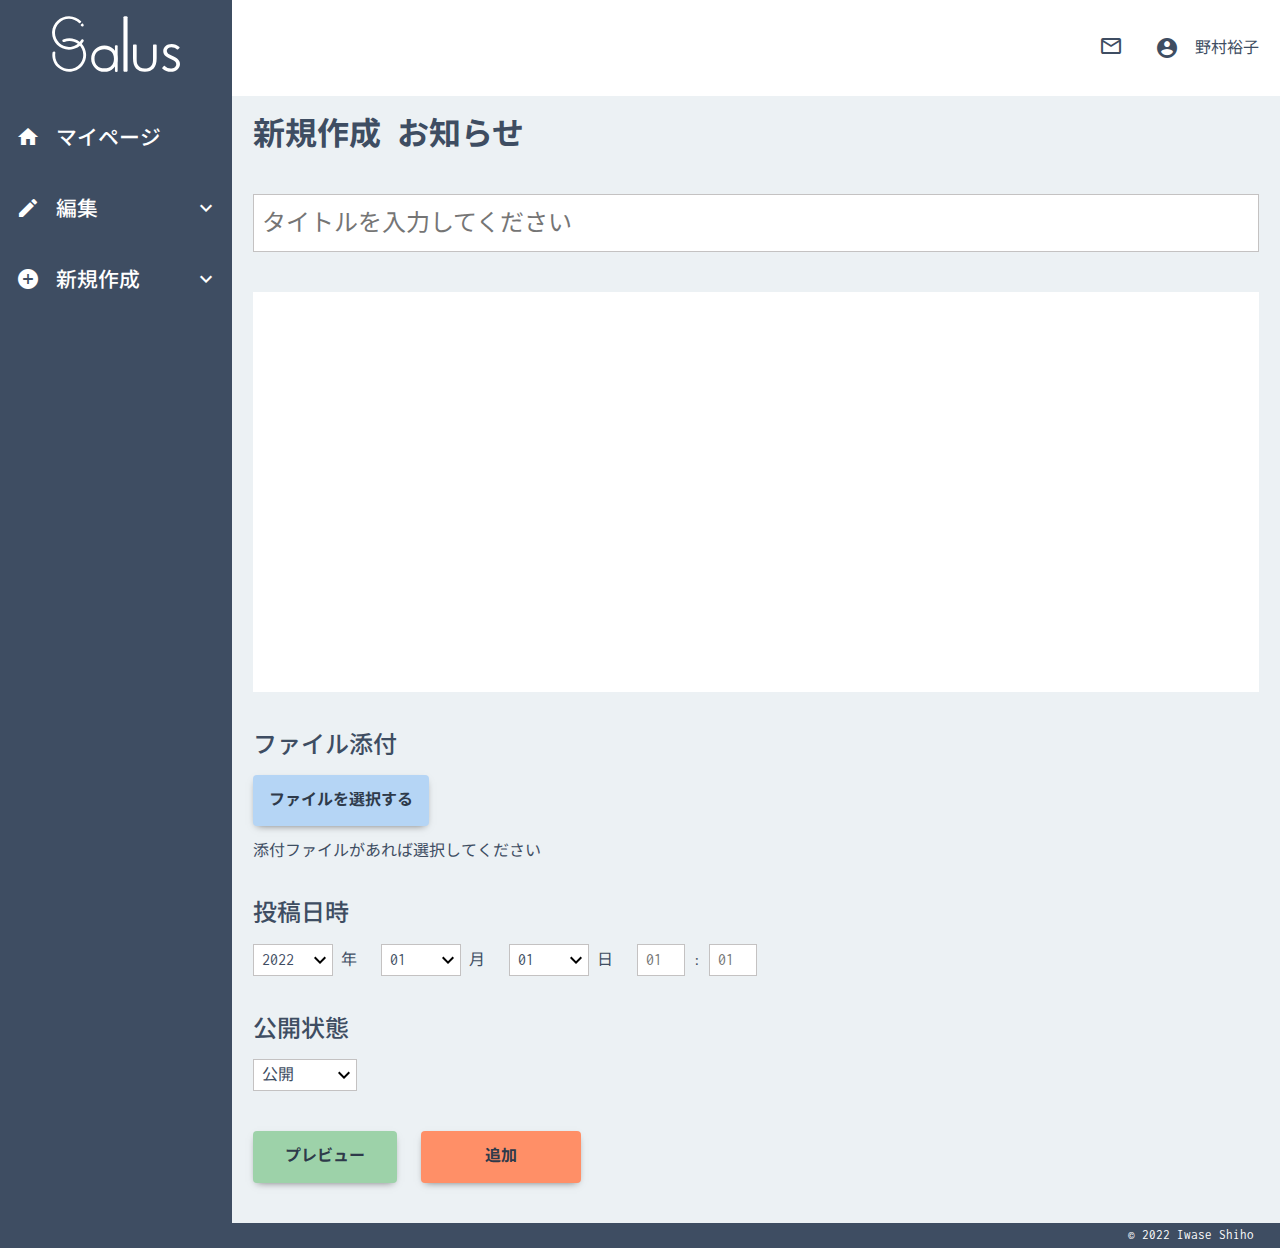
==== commit 5e815ec0: "[add] 新規作成のsp表示を追加" ====
--- a/news-add.html
+++ b/news-add.html
@@ -218,7 +218,7 @@
                             </select>
                         </div>
                     </div>
-                    <div class="p-add-button">
+                    <div class="c-button__add df">
                         <a href=""><input type="button">プレビュー</a>
                         <a href=""><input type="button">追加</a>
                     </div>
--- a/css/layout.css
+++ b/css/layout.css
@@ -48,5 +48,5 @@
   background-color: #3E4D62;
   color: #ffffff;
   align-items: center;
-  justify-content: end;
+  justify-content: flex-end;
 }--- a/css/object.css
+++ b/css/object.css
@@ -476,6 +476,10 @@
   border-bottom: 1px solid #C7CDD5;
 }
 
+.p-add {
+  margin-bottom: 2.5rem;
+}
+
 .p-text-editor {
   margin-top: 2.5rem;
   background-color: #ffffff;
@@ -532,6 +536,11 @@
   padding: 0 0.5rem;
   cursor: pointer;
 }
+@media screen and (max-width: 599px) {
+  .p-date-time select {
+    height: 3rem;
+  }
+}
 .p-date-time input {
   border: 1px solid #C4C2C2;
   background-color: #ffffff;
@@ -539,12 +548,27 @@
   height: 2rem;
   padding: 0 0.5rem;
 }
+@media screen and (max-width: 599px) {
+  .p-date-time input {
+    height: 3rem;
+  }
+}
 .p-date-time__form {
   margin-top: 1rem;
+}
+@media screen and (max-width: 599px) {
+  .p-date-time__form {
+    flex-wrap: wrap;
+  }
 }
 .p-date-time__year {
   width: 6.5rem;
   align-items: center;
+}
+@media screen and (max-width: 599px) {
+  .p-date-time__year {
+    margin-bottom: 1rem;
+  }
 }
 .p-date-time__year span {
   margin-left: 0.5rem;
@@ -554,6 +578,13 @@
   align-items: center;
   margin-left: 1.5rem;
 }
+@media screen and (max-width: 599px) {
+  .p-date-time__month, .p-date-time__day {
+    width: calc(35% - 24px);
+    margin-left: 1rem;
+    margin-bottom: 1rem;
+  }
+}
 .p-date-time__month span, .p-date-time__day span {
   margin-left: 0.5rem;
 }
@@ -562,12 +593,23 @@
   margin-left: 1.5rem;
   margin-right: 0.5rem;
 }
+@media screen and (max-width: 599px) {
+  .p-date-time__hour {
+    width: 5rem;
+    margin-left: 0;
+  }
+}
 .p-date-time__colon {
   align-items: center;
 }
 .p-date-time__minutes {
   width: 3rem;
   margin-left: 0.5rem;
+}
+@media screen and (max-width: 599px) {
+  .p-date-time__minutes {
+    width: 5rem;
+  }
 }
 
 .p-public-status {
@@ -588,28 +630,19 @@
   padding: 0 0.5rem;
   cursor: pointer;
 }
+@media screen and (max-width: 599px) {
+  .p-public-status select {
+    height: 3rem;
+  }
+}
 .p-public-status__selection {
   width: 6.5rem;
   margin-top: 1rem;
 }
-
-.p-add-button {
-  margin: 3.5rem 0;
-}
-.p-add-button a {
-  color: #2E3A4A;
-  font-weight: bold;
-  box-shadow: 0px 3px 8px -4px rgba(0, 0, 0, 0.6);
-  border-radius: 4px;
-}
-.p-add-button a:first-of-type {
-  background-color: #9DD2A9;
-  padding: 1rem 2.5rem;
-  margin-right: 1.5rem;
-}
-.p-add-button a:last-of-type {
-  background-color: #FF8F67;
-  padding: 1rem 4rem;
+@media screen and (max-width: 599px) {
+  .p-public-status__selection {
+    width: 100%;
+  }
 }
 
 .c-icon--account {
@@ -878,4 +911,35 @@
   font-size: 1.5rem;
   content: "\e92e";
   margin-right: 0.5rem;
+}
+.c-button__add {
+  margin-top: 2.5rem;
+}
+.c-button__add a {
+  color: #2E3A4A;
+  font-weight: bold;
+  box-shadow: 0px 3px 8px -4px rgba(0, 0, 0, 0.6);
+  border-radius: 4px;
+}
+@media screen and (max-width: 599px) {
+  .c-button__add a {
+    display: flex;
+    align-items: center;
+    justify-content: center;
+    width: 50%;
+  }
+}
+.c-button__add a:first-of-type {
+  background-color: #9DD2A9;
+  padding: 1rem 2rem;
+  margin-right: 1.5rem;
+}
+.c-button__add a:last-of-type {
+  background-color: #FF8F67;
+  padding: 1rem 4rem;
+}
+@media screen and (max-width: 599px) {
+  .c-button__add a:last-of-type {
+    padding: 0;
+  }
 }